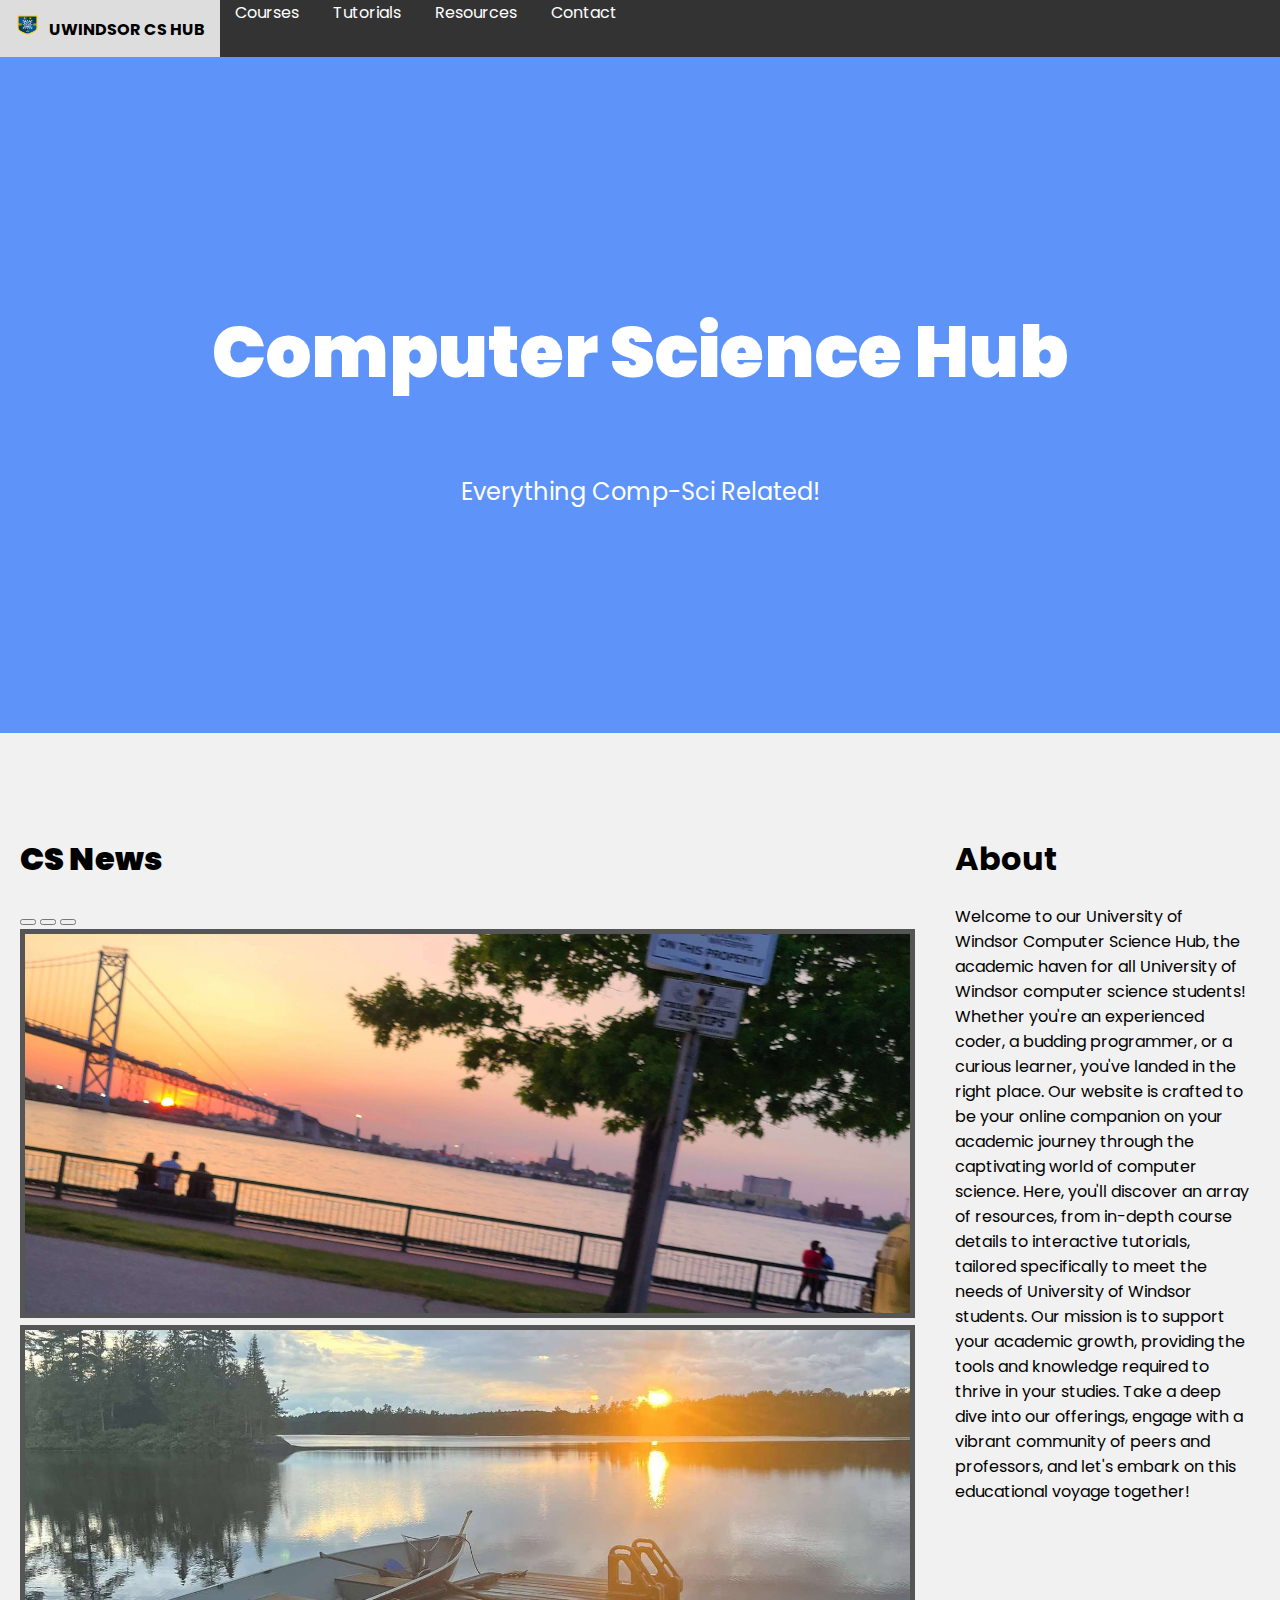
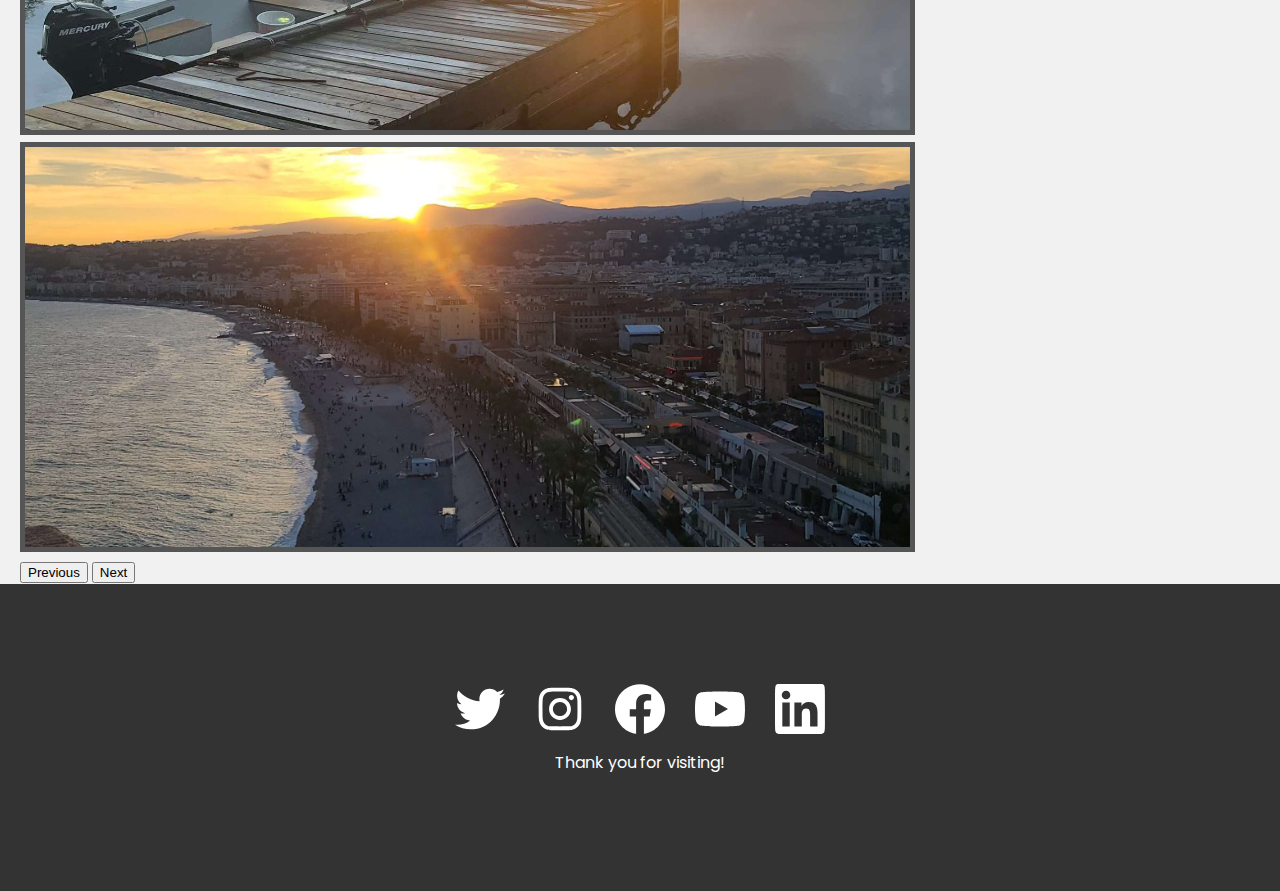
==== index.html @ 5290d600 "first commit" ====
<!DOCTYPE html>
<html lang="en">
  <head>
    <meta charset="utf-8" />
    <meta name="viewport" content="width=device-width, initial-scale=1" />
    <meta name="theme-color" content="#000000" />
    <meta
      name="description"
      content="Uwindsor CS Hub"
    />
    <link rel="stylesheet" href="https://fonts.googleapis.com/css2?family=Material+Symbols+Outlined:opsz,wght,FILL,GRAD@48,400,0,0" />
    <link rel="stylesheet" href="index.css" />
    <link href="https://cdn.jsdelivr.net/npm/bootstrap@5.3.2/dist/css/bootstrap.min.css" rel="stylesheet" integrity="sha384-T3c6CoIi6uLrA9TneNEoa7RxnatzjcDSCmG1MXxSR1GAsXEV/Dwwykc2MPK8M2HN" crossorigin="anonymous">
    <script src="script.js"></script>
    <script src="https://cdn.jsdelivr.net/npm/bootstrap@5.3.2/dist/js/bootstrap.bundle.min.js" integrity="sha384-C6RzsynM9kWDrMNeT87bh95OGNyZPhcTNXj1NW7RuBCsyN/o0jlpcV8Qyq46cDfL" crossorigin="anonymous"></script>
    <title>UWindsor CS Hub</title>
  </head>
  <body>
    <a name="top"></a>

    <header>
        <div class="navbar" id="navbar">
            <a href="#top" class="home-button">
                <img src="./images/css-logo-shield.png" height="20" width="25" />
                <strong>UWINDSOR CS HUB</strong>
            </a>
            <div class="nav-options">
                <a href="courses.html">Courses</a>
                <a href="tutorials.html">Tutorials</a>
                <a href="resources.html">Resources</a>
                <a href="contact.html">Contact</a>
            </div>
        </div>
    </header>
    
    <div class="hero-banner">
        <h1><strong>Computer Science Hub</strong></h1>
        <p>Everything Comp-Sci Related!</p>
    </div>

    <div class="home">
        <div class="news">
            <h1><strong>CS News</strong></h1>
            <div id="carouselExampleIndicators" class="carousel slide" data-bs-ride="carousel">
                <div class="carousel-indicators">
                  <button type="button" data-bs-target="#carouselExampleIndicators" data-bs-slide-to="0" class="active" aria-current="true" aria-label="Slide 1"></button>
                  <button type="button" data-bs-target="#carouselExampleIndicators" data-bs-slide-to="1" aria-label="Slide 2"></button>
                  <button type="button" data-bs-target="#carouselExampleIndicators" data-bs-slide-to="2" aria-label="Slide 3"></button>
                </div>
                <div class="carousel-inner">
                  <div class="carousel-item active">
                    <img src="./images/bridge.jpg" class="d-block carousel-img" alt="...">
                  </div>
                  <div class="carousel-item">
                    <img src="./images/cottage.jpg" class="d-block carousel-img" alt="...">
                  </div>
                  <div class="carousel-item">
                    <img src="./images/nice.jpg" class="d-block carousel-img" alt="...">
                  </div>
                </div>
                <button class="carousel-control-prev" type="button" data-bs-target="#carouselExampleIndicators" data-bs-slide="prev">
                  <span class="carousel-control-prev-icon" aria-hidden="true"></span>
                  <span class="visually-hidden">Previous</span>
                </button>
                <button class="carousel-control-next" type="button" data-bs-target="#carouselExampleIndicators" data-bs-slide="next">
                  <span class="carousel-control-next-icon" aria-hidden="true"></span>
                  <span class="visually-hidden">Next</span>
                </button>
            </div>
        </div>

        <div class="about">
            <h1>About</h1>
            <p>Welcome to our University of Windsor Computer Science Hub, the academic haven for all University 
                of Windsor computer science students! Whether you're an experienced coder, a budding programmer, 
                or a curious learner, you've landed in the right place. Our website is crafted to be your online 
                companion on your academic journey through the captivating world of computer science. Here, you'll 
                discover an array of resources, from in-depth course details to interactive tutorials, tailored 
                specifically to meet the needs of University of Windsor students. Our mission is to support your 
                academic growth, providing the tools and knowledge required to thrive in your studies. Take a deep 
                dive into our offerings, engage with a vibrant community of peers and professors, and let's embark 
                on this educational voyage together!</p>
        </div>
    </div>

    <footer>
        <div class="footer-box">
            <img src="./images/twitter.svg" />
            <img src="./images/instagram.svg" />
            <img src="./images/facebook.svg" />
            <img src="./images/youtube.svg" />
            <img src="./images/linkedin.svg" />
        </div>

        <div class="footer-box">
          <p>Thank you for visiting!</p>
        </div>
    </footer>

    <script src="script.js"></script>
  </body>
</html>
---- index.css ----
@import url('https://fonts.googleapis.com/css2?family=Poppins:wght@300;400;500;600;800&family=VT323&display=swap');

body {
    background: #f1f1f1;
    font-family: "Poppins";
    padding: 0;
    margin: 0;
}

header {
    padding-bottom: 50px;
}

#navbar {
    background-color: #333; /* Black background color */
    position: fixed; /* Make it stick/fixed */
    width: 100%; /* Full width */
    margin: 0;
    padding: 0;
    display: flex;
    z-index: 1000;
}

/* Style the navbar links */
#navbar a {
    color: rgb(255, 255, 255);
    text-align: center;
    padding: 15px;
    text-decoration: none;
}

#navbar a:hover {
    background-color: #ddd;
    color: black;
}

.home {
    display: grid;
    grid-template-columns: 3fr 1fr;
    gap: 50px;
    padding-top: 80px;
    padding-left: 20px;
    padding-right: 30px;
    min-height: 100vh;
}

.home-button img{
    padding-right: 5px;
}

footer {
    background-color: #333;
    display: block;
    color: white;
    padding: 100px 0px 100px 0px;
    text-align: center;
    bottom: 0;
    width: 100%;
}

.footer-box {
    display: flex;
    flex-wrap: wrap;
    justify-content: center;
}

.footer-box img {
    filter: invert(100%) sepia(100%) saturate(1%) hue-rotate(176deg) brightness(106%) contrast(101%);
    text-decoration: none;
    width: 50px;
    height: 50px;
    padding: 0px 15px 0px 15px;  
    border-radius: 20%;
}

.footer-box img:hover {
    background-color: rgb(189, 189, 189);  
}

.carousel-img {
    max-height: 400px;
    width: 100%; 
    object-fit: cover; 
    border: 5px solid #555;
}

.hero-banner {
    padding-top: 200px;
    padding-bottom: 200px;
    background-color: rgb(94, 148, 249);
    text-align: center;
}

.hero-banner h1 {
    font-size: 72px;
    color: rgb(255, 255, 255);
    padding-bottom: 20px;
}

.hero-banner p {
    font-size: 24px;
    color:rgb(255, 255, 255);
}

/* COURSE PAGE */
.course-page {
    padding: 40px;
    min-height: 100vh;
}

table {
    border: 1px solid;
}

table td {
    border: 1px solid;
    padding: 0px 20px 0px 20px;
}

table th {
    width: 150px;
    padding: 0px 20px 0px 20px;
}

.table-description {
    width: 50%;
}

.table--top {
    border-top: 1px solid;
    border-right: 1px solid;
    border-left: 1px solid;
    border-bottom: 0px;
}

.table--mid {
    border-top: 0px;
    border-right: 1px solid;
    border-left: 1px solid;
    border-bottom: 0px;
}

.table--bot {
    border-top: 0px;
    border-right: 1px solid;
    border-left: 1px solid;
    border-bottom: 1px solid;
}


/* RESOURCE PAGE */
/* Add some styles for better visibility */
#searchResults {
    margin-top: 20px;
    font-weight: bold;
}

#suggestions {
    margin-top: 10px;
    position: relative;
}

.suggestion-dropdown {
    display: none;
    position: absolute;
    border: 1px solid #ccc;
    width: calc(100% - 2px); /* Adjusted width to match the search input */
    max-height: 150px;
    overflow-y: auto;
    background-color: #fff;
    box-shadow: 0px 4px 8px rgba(0, 0, 0, 0.1);
    border-radius: 4px;
}

.suggestion {
    cursor: pointer;
    padding: 10px;
    border-bottom: 1px solid #eee; /* Removed border between suggestions */
}
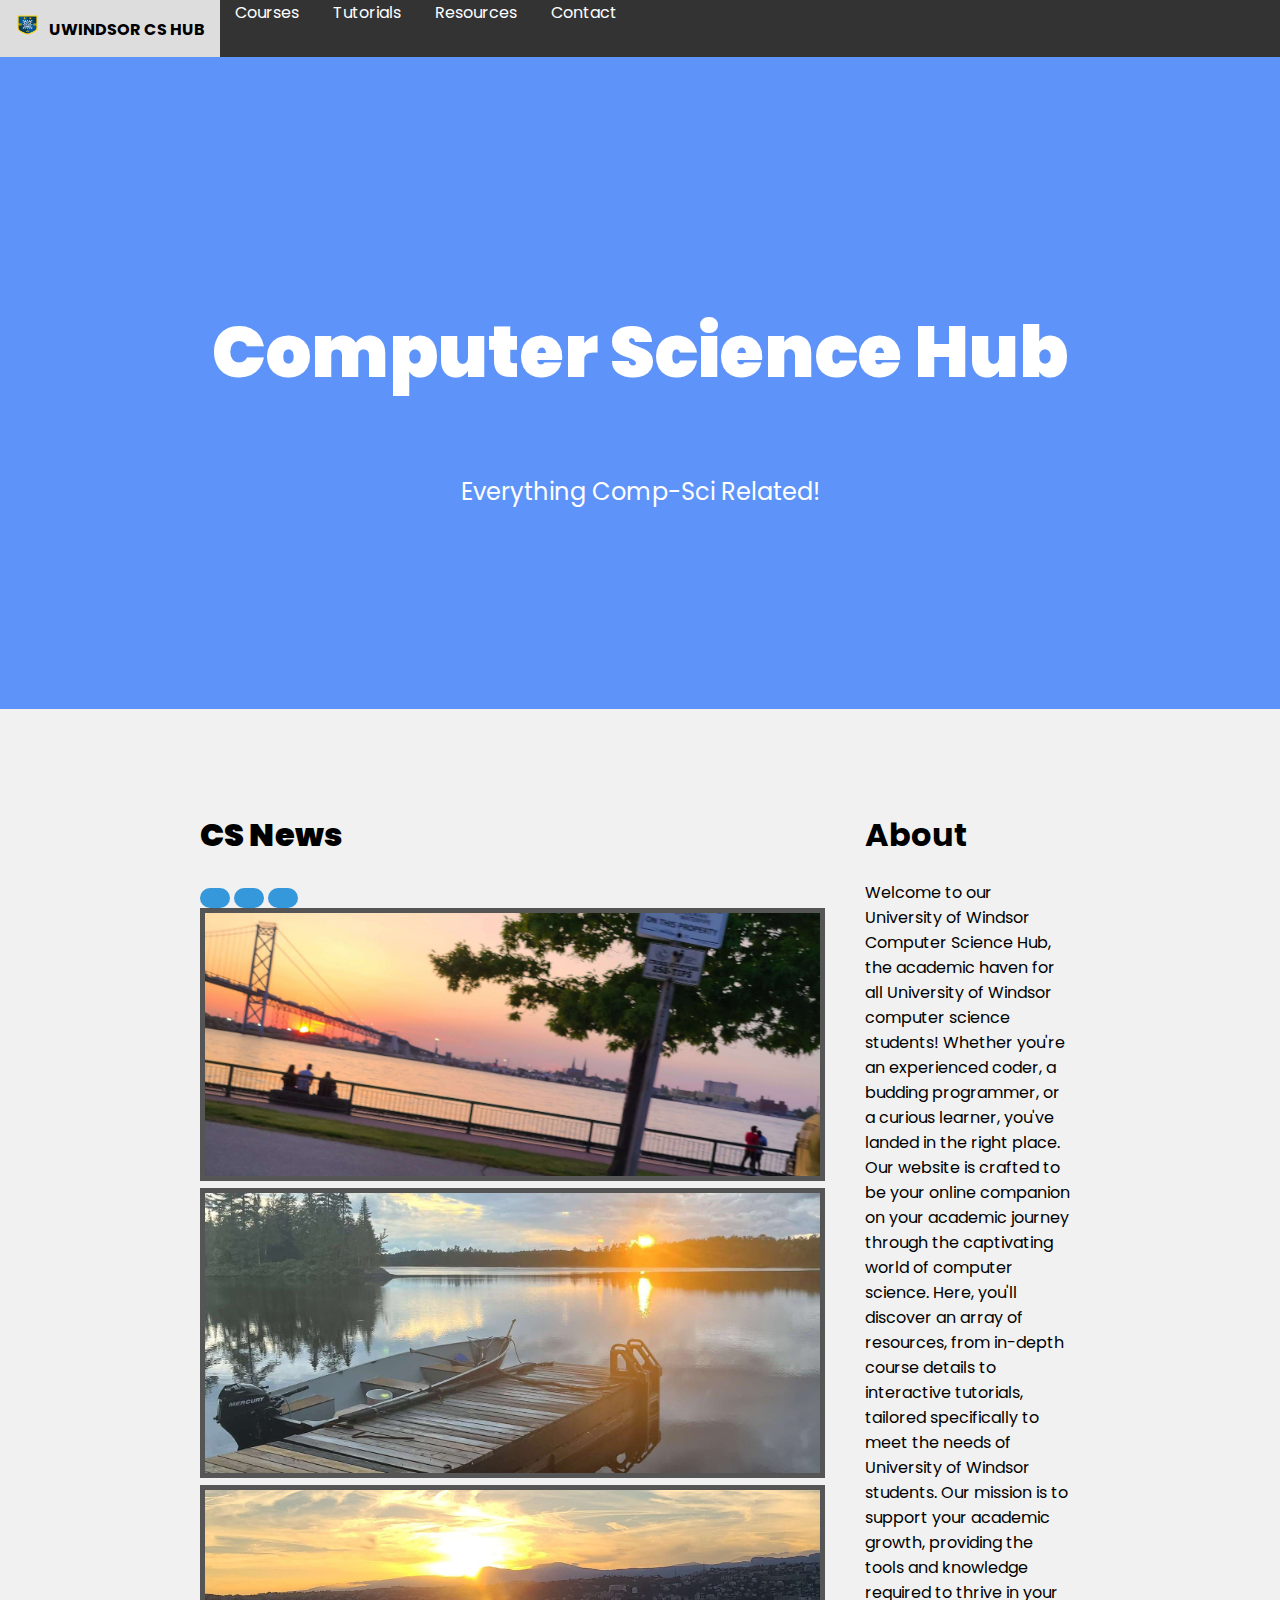
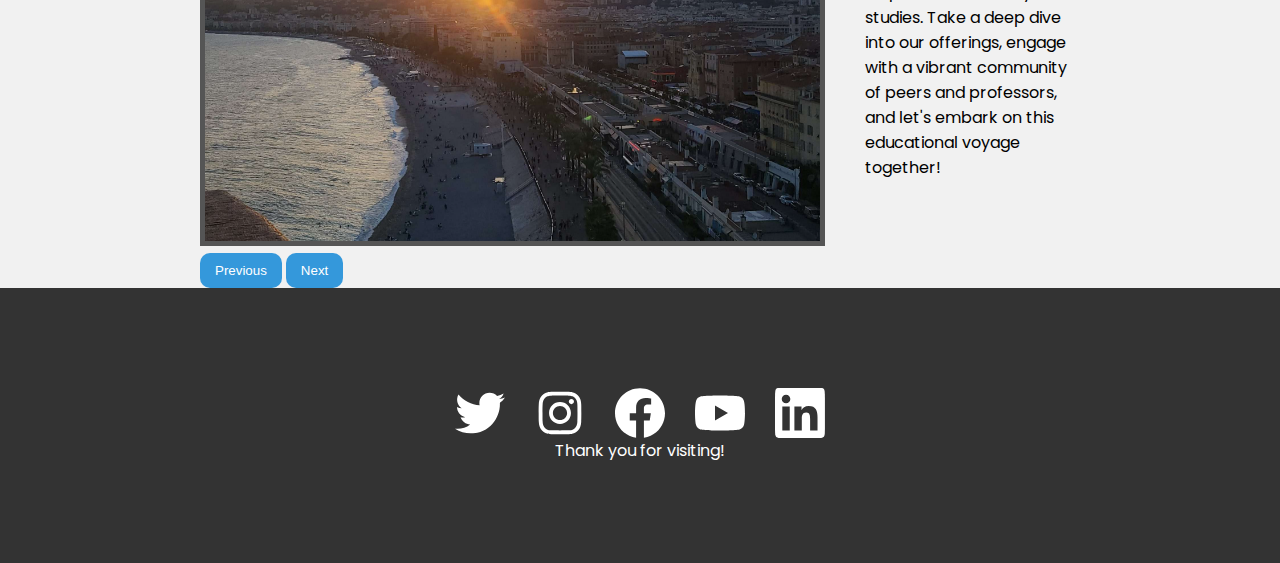
==== commit ecf5c0cf: "revamped tutorial page and finished resources page. cleaned up files" ====
--- a/index.html
+++ b/index.html
@@ -9,9 +9,8 @@
       content="Uwindsor CS Hub"
     />
     <link rel="stylesheet" href="https://fonts.googleapis.com/css2?family=Material+Symbols+Outlined:opsz,wght,FILL,GRAD@48,400,0,0" />
-    <link rel="stylesheet" href="index.css" />
+    <link rel="stylesheet" href="./src/index.css" />
     <link href="https://cdn.jsdelivr.net/npm/bootstrap@5.3.2/dist/css/bootstrap.min.css" rel="stylesheet" integrity="sha384-T3c6CoIi6uLrA9TneNEoa7RxnatzjcDSCmG1MXxSR1GAsXEV/Dwwykc2MPK8M2HN" crossorigin="anonymous">
-    <script src="script.js"></script>
     <script src="https://cdn.jsdelivr.net/npm/bootstrap@5.3.2/dist/js/bootstrap.bundle.min.js" integrity="sha384-C6RzsynM9kWDrMNeT87bh95OGNyZPhcTNXj1NW7RuBCsyN/o0jlpcV8Qyq46cDfL" crossorigin="anonymous"></script>
     <title>UWindsor CS Hub</title>
   </head>
@@ -25,10 +24,10 @@
                 <strong>UWINDSOR CS HUB</strong>
             </a>
             <div class="nav-options">
-                <a href="courses.html">Courses</a>
-                <a href="tutorials.html">Tutorials</a>
-                <a href="resources.html">Resources</a>
-                <a href="contact.html">Contact</a>
+                <a href="./pages/courses.html">Courses</a>
+                <a href="./pages/tutorials.html">Tutorials</a>
+                <a href="./pages/resources.html">Resources</a>
+                <a href="./pages/contact.html">Contact</a>
             </div>
         </div>
     </header>
@@ -97,6 +96,6 @@
         </div>
     </footer>
 
-    <script src="script.js"></script>
+    <script src="./src/script.js"></script>
   </body>
 </html>
--- a/src/index.css
+++ b/src/index.css
@@ -0,0 +1,321 @@
+@import url('https://fonts.googleapis.com/css2?family=Poppins:wght@300;400;500;600;800&family=VT323&display=swap');
+
+body {
+    background: #f1f1f1;
+    font-family: "Poppins";
+    padding: 0;
+    margin: 0;
+}
+
+header {
+    padding-bottom: 50px;
+}
+
+#navbar {
+    background-color: #333; /* Black background color */
+    position: fixed; /* Make it stick/fixed */
+    width: 100%; /* Full width */
+    margin: 0;
+    padding: 0;
+    display: flex;
+    z-index: 1000;
+}
+
+/* Style the navbar links */
+#navbar a {
+    color: rgb(255, 255, 255);
+    text-align: center;
+    padding: 15px;
+    text-decoration: none;
+}
+
+#navbar a:hover {
+    background-color: #ddd;
+    color: black;
+}
+
+.home {
+    display: grid;
+    grid-template-columns: 3fr 1fr;
+    gap: 50px;
+    padding-top: 80px;
+    padding-left: 200px;
+    padding-right: 210px;
+    min-height: 100vh;
+}
+
+.home-button img{
+    padding-right: 5px;
+}
+
+footer {
+    background-color: #333;
+    display: block;
+    color: white;
+    padding: 100px 0px 100px 0px;
+    text-align: center;
+    bottom: 0;
+    width: 100%;
+}
+
+.footer-box {
+    display: flex;
+    flex-wrap: wrap;
+    justify-content: center;
+}
+
+.footer-box img {
+    filter: invert(100%) sepia(100%) saturate(1%) hue-rotate(176deg) brightness(106%) contrast(101%);
+    text-decoration: none;
+    width: 50px;
+    height: 50px;
+    padding: 0px 15px 0px 15px;  
+    border-radius: 20%;
+}
+
+.footer-box img:hover {
+    background-color: rgb(189, 189, 189);  
+}
+
+.carousel-img {
+    max-height: 400px;
+    width: 100%; 
+    object-fit: cover; 
+    border: 5px solid #555;
+}
+
+.hero-banner {
+    padding-top: 200px;
+    padding-bottom: 200px;
+    background-color: rgb(94, 148, 249);
+    text-align: center;
+}
+
+.hero-banner h1 {
+    font-size: 72px;
+    color: rgb(255, 255, 255);
+    padding-bottom: 20px;
+}
+
+.hero-banner p {
+    font-size: 24px;
+    color:rgb(255, 255, 255);
+}
+
+/* COURSE PAGE */
+.course-page {
+    padding: 80px 200px 0px 210px;
+    min-height: 100vh;
+}
+
+table {
+    border: 1px solid;
+    margin-top: 0px;
+}
+
+table td {
+    padding: 10px 20px 10px 20px;
+}
+
+table th {
+    width: 100px;
+    padding: 5px 20px 5px 20px;
+    background-color:#7c7c7c;
+    color: white;
+}
+
+.table-description {
+    width: 600px;
+}
+
+.table-schedule {
+    width:300px;
+}
+
+.table-course{
+    width: 150px;
+}
+
+.table-instructor {
+    width: 150px;
+}
+
+
+/* TUTORIAL PAGE */
+.resources {
+    display: grid;
+    grid-template-columns: 3fr 1fr;
+    gap: 50px;
+    padding-top: 80px;
+    padding-left: 200px;
+    padding-right: 210px;
+    padding-bottom: 200px;
+    min-height: 100vh;
+}
+
+#searchResults {
+    margin-top: 20px;
+    font-weight: bold;
+}
+
+.search-box {
+    padding-top: 60px;
+}
+
+.search-bar {
+    border-radius: 5px;
+}
+
+#suggestions {
+    margin-top: 10px;
+    position: relative;
+}
+
+.suggestion-dropdown {
+    display: none;
+    position: absolute;
+    border: 1px solid #ccc;
+    width: calc(100% - 2px); 
+    max-height: 300px;
+    overflow-y: auto;
+    background-color: #fff;
+    box-shadow: 0px 4px 8px rgba(0, 0, 0, 0.1);
+    border-radius: 4px;
+}
+
+.suggestion {
+    cursor: pointer;
+    padding: 10px;
+    border-bottom: 1px solid #eee; 
+}
+
+.resource-box {
+    display: flex;
+    flex-direction: column;
+    padding: 20px;
+    background-color: #ffffff;
+    border-radius: 10px;
+    box-shadow: 0 4px 8px rgba(0, 0, 0, 0.1);
+    margin: 20px 0;
+}
+
+.resource-box h5 {
+    margin-bottom: 10px;
+    padding: 10px;
+    color: #333333;
+}
+
+.resource-box p {
+    color: #666666;
+    padding: 10px;
+}
+
+.resource-box ul {
+    list-style-type: none;
+    padding: 10px;
+}
+
+.resource-box li {
+    margin-bottom: 10px;
+}
+
+.resource-box a {
+    color: #3498db;
+    text-decoration: none;
+    font-weight: bold;
+}
+
+.resource-box a:hover {
+    text-decoration: underline;
+}
+
+/* RESOURCE PAGE */
+.resource-details {
+    background: #fff;
+    border-radius: 10px;
+    margin: 20px auto;
+    padding: 20px;
+    position: relative;
+    box-shadow: 2px 2px 5px rgba(0, 0, 0, 0.1);
+}
+
+.resource-details span {
+    position: absolute;
+    top: 20px;
+    right: 20px;
+    cursor: pointer;
+    background: #f1f1f1;
+    padding: 6px;
+    border-radius: 50%;
+    color: #333;
+    font-size: 1.2em;
+}
+
+.resource-details span:hover {
+    background: #e7195a;
+    color: #fff;
+}
+
+form {
+    max-width: 600px;
+    height: fit-content;
+    max-height: 1000px;
+    margin: 60px auto;
+    padding: 20px;
+    background-color: #fff;
+    border: 1px solid #ddd;
+    border-radius: 8px;
+    box-shadow: 0 2px 4px rgba(0, 0, 0, 0.1);
+}
+
+label {
+    display: block;
+    margin-bottom: 8px;
+    font-weight: bold;
+}
+
+input[type="text"],
+textarea,
+input[type="file"] {
+    width: 100%;
+    padding: 10px;
+    margin-bottom: 15px;
+    border: 1px solid #ddd;
+    border-radius: 4px;
+    box-sizing: border-box;
+}
+
+button {
+    background-color: #3498db;
+    color: #fff;
+    padding: 10px 15px;
+    border: none;
+    border-radius: 10px;
+    cursor: pointer;
+    text-decoration: none;
+}
+
+.button1 {
+    border-radius: 10px;
+}
+
+button:hover {
+    background-color: #217dbb;
+}
+
+h2 {
+    margin-top: 30px;
+}
+
+p {
+    margin: 0;
+}
+
+a {
+    color: #3498db;
+    text-decoration: none;
+}
+
+a:hover {
+    text-decoration: underline;
+}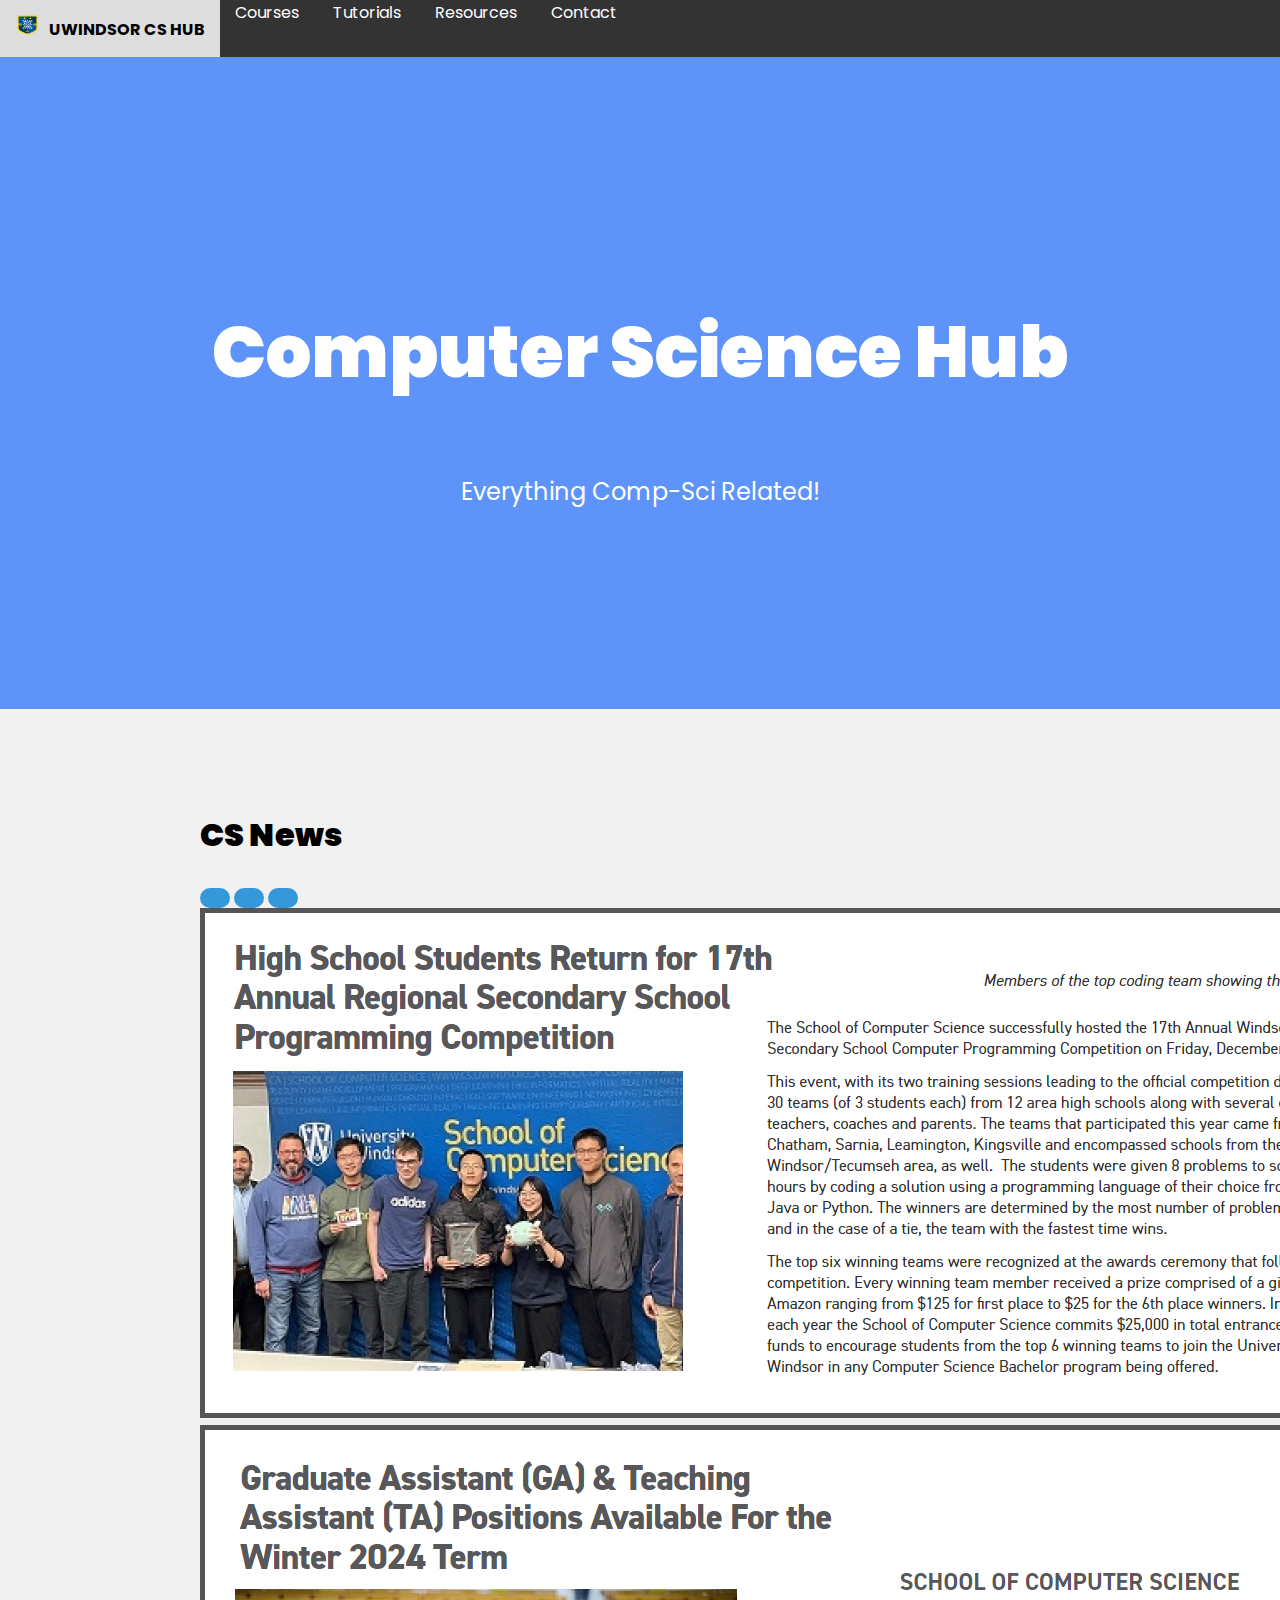
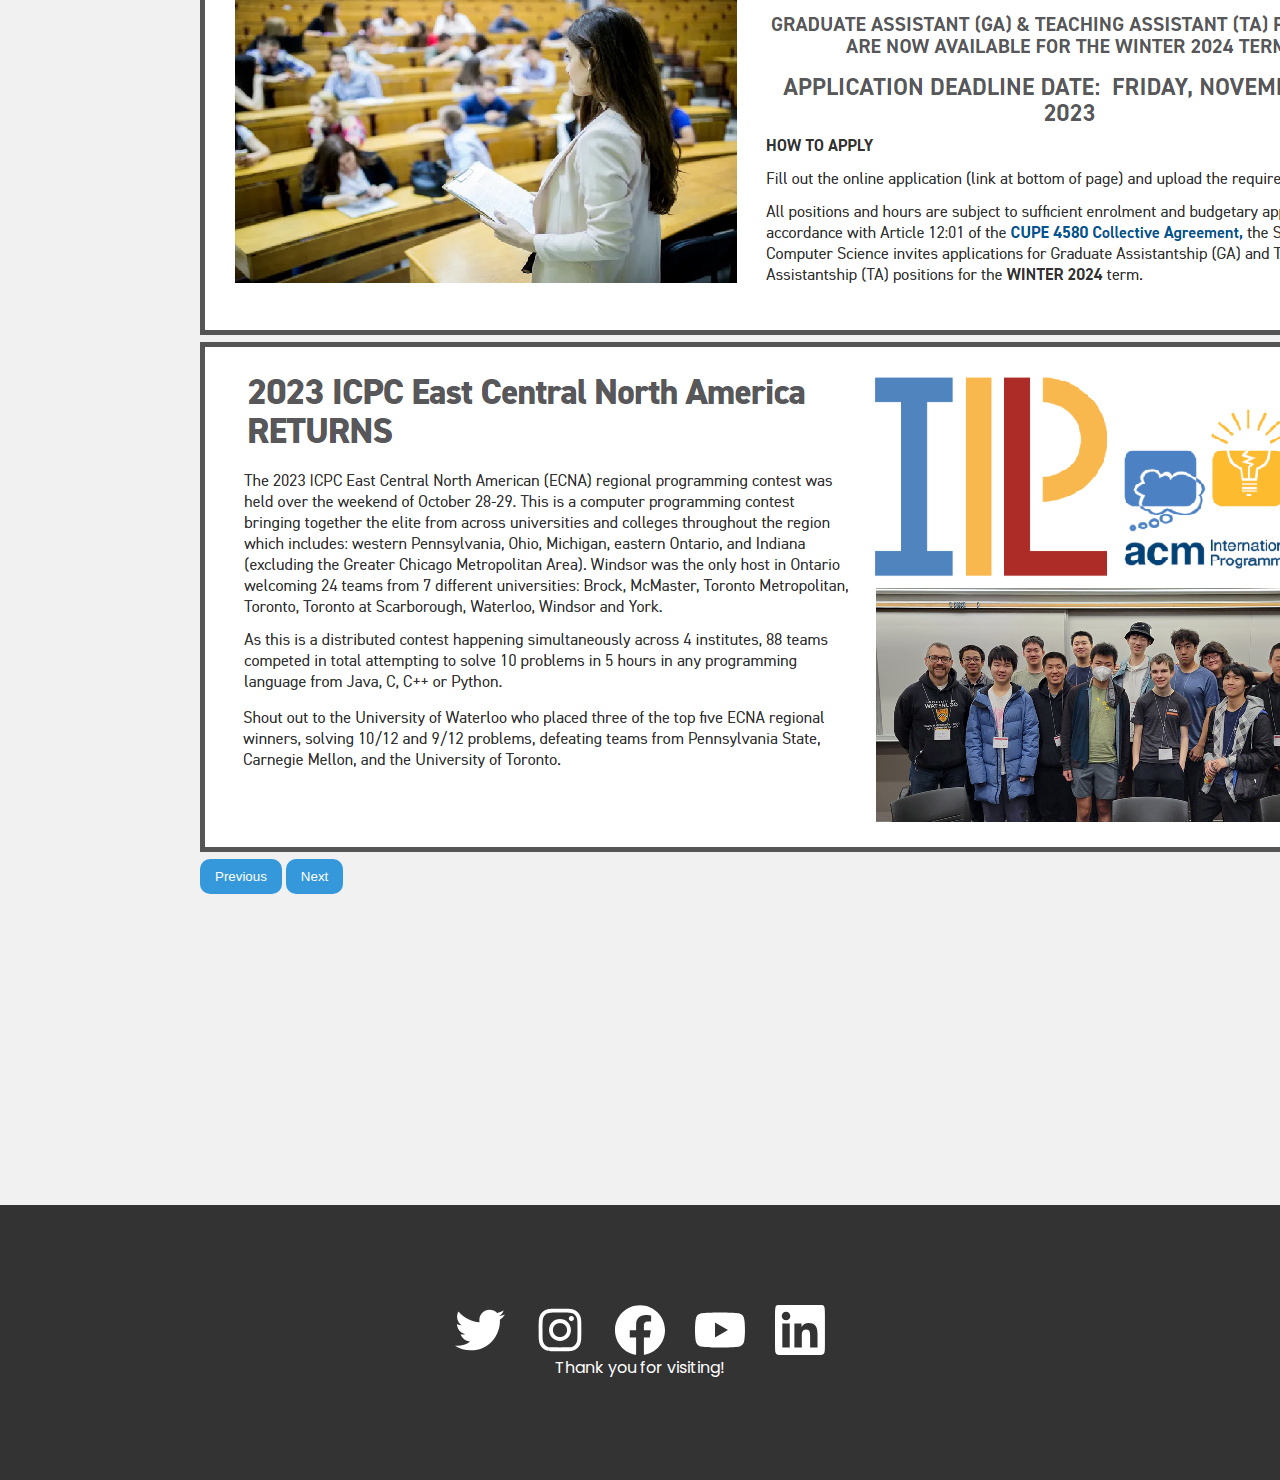
==== commit f449f49a: "added actual news to the front page" ====
--- a/index.html
+++ b/index.html
@@ -48,13 +48,19 @@
                 </div>
                 <div class="carousel-inner">
                   <div class="carousel-item active">
-                    <img src="./images/bridge.jpg" class="d-block carousel-img" alt="...">
+                    <a href="https://www.uwindsor.ca/science/computerscience/2023-03-24/high-school-students-return-17th-annual-regional-secondary-school-programming-competition">
+                      <img src="./images/news1.PNG" class="d-block carousel-img" alt="High School students return for annual regional programming competition." />
+                    </a>
                   </div>
                   <div class="carousel-item">
-                    <img src="./images/cottage.jpg" class="d-block carousel-img" alt="...">
+                    <a href="https://www.uwindsor.ca/science/computerscience/2023-10-26/graduate-assistant-ga-teaching-assistant-ta-positions-available-winter-2024-term">
+                      <img src="./images/news2.PNG" class="d-block carousel-img" alt="GA and TA positions available for winter 2024 term.">
+                    </a>
                   </div>
                   <div class="carousel-item">
-                    <img src="./images/nice.jpg" class="d-block carousel-img" alt="...">
+                    <a href="https://www.uwindsor.ca/science/computerscience/2023-11-06/2023-icpc-east-central-north-america-returns">
+                      <img src="./images/news3.png" class="d-block carousel-img" alt="ICPC returns to East Central NA.">
+                    </a>
                   </div>
                 </div>
                 <button class="carousel-control-prev" type="button" data-bs-target="#carouselExampleIndicators" data-bs-slide="prev">
--- a/src/index.css
+++ b/src/index.css
@@ -40,7 +40,7 @@
     gap: 50px;
     padding-top: 80px;
     padding-left: 200px;
-    padding-right: 210px;
+    padding-right: 150px;
     min-height: 100vh;
 }
 
@@ -78,8 +78,8 @@
 }
 
 .carousel-img {
-    max-height: 400px;
-    width: 100%; 
+    max-height: 500px;
+    width: fit-content; 
     object-fit: cover; 
     border: 5px solid #555;
 }
@@ -110,11 +110,15 @@
 
 table {
     border: 1px solid;
-    margin-top: 0px;
+    margin-top: 20px;
 }
 
 table td {
     padding: 10px 20px 10px 20px;
+}
+
+table tr:hover {
+    background-color: #e4e4e4;
 }
 
 table th {
@@ -142,7 +146,7 @@
 
 
 /* TUTORIAL PAGE */
-.resources {
+.tutorial-page {
     display: grid;
     grid-template-columns: 3fr 1fr;
     gap: 50px;
@@ -159,7 +163,7 @@
 }
 
 .search-box {
-    padding-top: 60px;
+    padding-top: 10px;
 }
 
 .search-bar {
@@ -230,6 +234,17 @@
 }
 
 /* RESOURCE PAGE */
+.resource-page {
+    display: grid;
+    grid-template-columns: 3fr 1fr;
+    gap: 50px;
+    padding-top: 80px;
+    padding-left: 200px;
+    padding-right: 210px;
+    padding-bottom: 200px;
+    min-height: 100vh;
+}
+
 .resource-details {
     background: #fff;
     border-radius: 10px;
@@ -297,6 +312,8 @@
 
 .button1 {
     border-radius: 10px;
+    width: 100px;
+    height: 45px;
 }
 
 button:hover {
@@ -318,4 +335,69 @@
 
 a:hover {
     text-decoration: underline;
-}+}
+
+/* CONTACT PAGE */
+.contact-page {
+    display: flex;
+    flex-direction: column;
+    align-items: center;
+    padding-top: 80px;
+    padding-left: 200px;
+    padding-right: 210px;
+    padding-bottom: 200px;
+    min-height: 100vh;
+}
+
+.contact-container form{
+    display: flex;
+    flex-direction: column;
+    align-items: left;
+    width: 600px;
+    height: 500px;
+    padding: 20px 60px 20px 60px;
+}
+
+input[type="email"] {
+    width: 100%;
+    padding: 10px;
+    margin-bottom: 15px;
+    border: 1px solid #ddd;
+    border-radius: 4px;
+    box-sizing: border-box;
+}
+
+.submit {
+    display: flex;
+    gap: 20px;
+}
+
+.message-success {
+    width: fit-content;
+    height: 45px;
+    text-align: center;
+    border-radius: 8px;
+    padding: 5px 10px 5px 10px;
+    border: 2px solid;
+    border-color: green;
+    background-color: rgb(213, 241, 213);
+}
+
+.message-success p {
+    color: green;
+}
+
+.message-error {
+    width: fit-content;
+    height: 45px;
+    text-align: center;
+    padding: 5px 10px 5px 10px;
+    border-radius: 8px;
+    border: 2px solid;
+    border-color: red;
+    background-color: rgb(240, 216, 216);
+}
+
+.message-error p {
+    color: red;
+}
